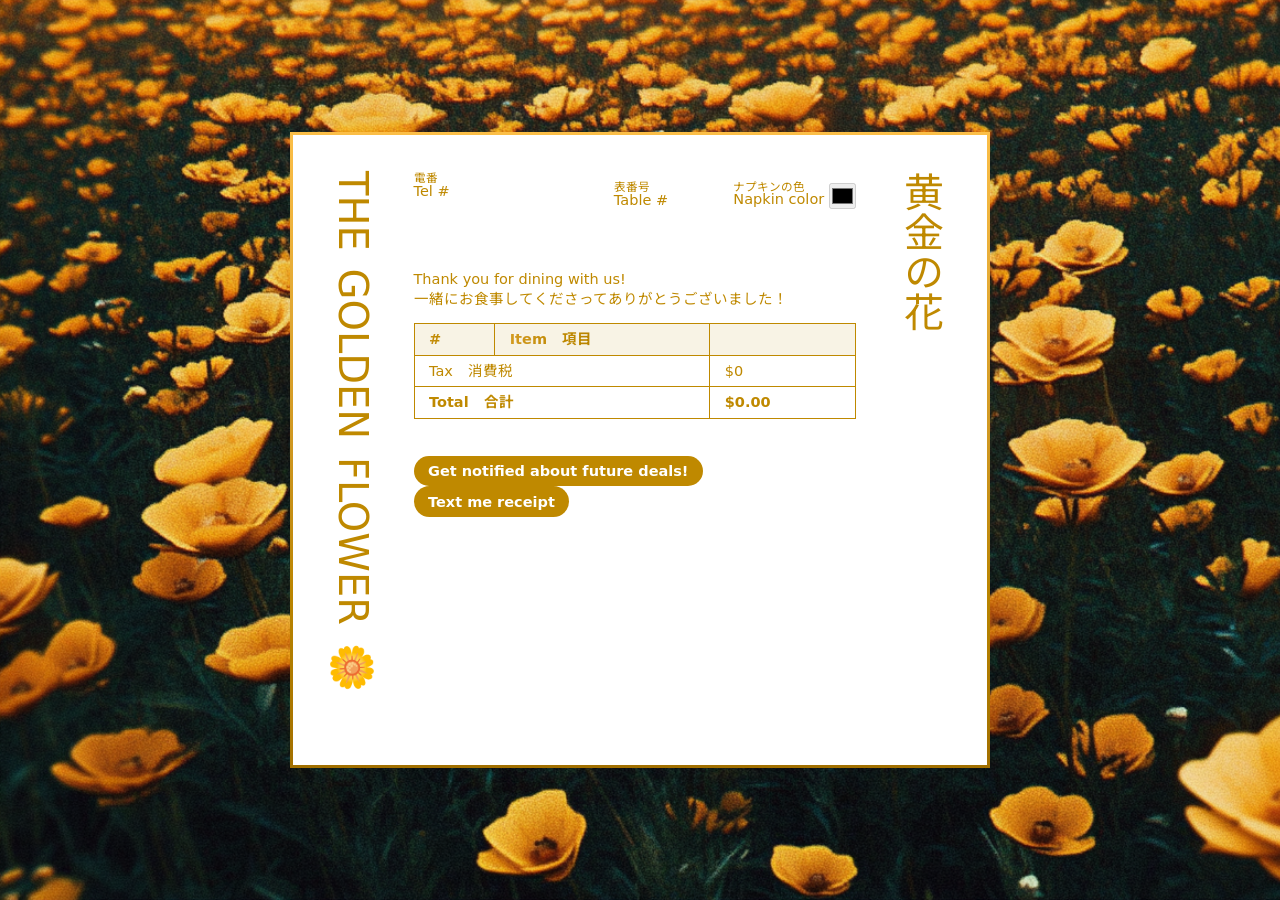
==== summary.html @ ffedcacf "Initial commit" ====
<!DOCTYPE html>
<html>
<head>
    <meta charset="utf-8">
    <meta name="viewport" content="width=device-width, initial-scale=1">
    <title>The Golden Flower 🌼</title>
    <link rel="stylesheet" href="view-transition.css" blocking="render">
    <link rel="stylesheet" href="style.css" blocking="render">
</head>
<body class="summary-page">
    <main>
        <aside lang="en">
            The Golden Flower <span>🌼</span>
        </aside>
        <form>
            <div class="toolbar">
                <label id="tel">
                    <ruby>Tel #<rp>(</rp><rt>電番</rt><rp>)</rp></ruby>
                    <input type="tel" name="tel" readonly>
                </label>
                <label id="table">
                    <ruby>Table #<rp>(</rp><rt>表番号</rt><rp>)</rp></ruby>
                    <input type="number" min="0" name="table" readonly>
                </label>
                <label id="napkin-color">
                    <ruby>Napkin color<rp>(</rp><rt>ナプキンの色</rt><rp>)</rp></ruby>
                    <input type="color" colorspace="display-p3" value="#fff" name="napkin" disabled>
                </label>
            </div>
            <p>Thank you for dining with us!
            <br>一緒にお食事してくださってありがとうございました！</p>
            <table class="summary-table" id="summary">
                <thead>
                    <th>#</th>
                    <th>Item　項目</th>
                    <th></th>
                </thead>
                <tbody></tbody>
                <tfoot></tfoot>
            </table>
            <table id="requests" hidden>
                <thead>
                    <th>Notes　注釈</th>
                </thead>
                <tr>
                    <td class="padded"></td>
                </tr>
            </table>
            <button class="button" type="button">
                Get notified about future deals!
            </button>
            <button class="button" type="button">
                Text me receipt
            </button>
        </form>
        <aside lang="ja">
            黄金の花
        </aside>
    </main>
    <script blocking="render">
        function $(selector) {
            return document.querySelector(selector);
        }
        let params = new URLSearchParams(location.search);
        $("[name=tel]").value = params.get("tel") ?? "";
        $("[name=table]").value = params.get("table") ?? "";
        $("[name=napkin]").value = params.get("napkin") ?? "";
        $("#requests").hidden = !params.get("requests");
        $("#requests td").textContent = params.get("requests") ?? "";

        let menu = {
            "gyoza": { name: "Gyoza　餃子", price: "10"},
            "karaage": { name: "Karaage　唐揚げ", price: "12"},
            "edamame": { name: "Edamame　枝豆", price: "8"},
            "hiyayakko": { name: "Hiyayakko　冷奴", price: "8"},
            "gyudon": { name: "Gyudon (Beef)　牛丼", price: "16"},
            "unadon": { name: "Unadon (Eel)　鰻丼", price: "18"},
            "katsudon": { name: "Katsudon (Pork cutlet)　カツ丼", price: "16"},
            "tekkadon": { name: "Tekkadon (Tuna)　鉄火丼", price: "18"},
        };

        let total = 0;
        for (let item in menu) {
            if (!params.has(item) || !params.get(item) || params.get(item) == 0)
                continue;
            const tr = document.createElement("tr");
            const quantityCell = document.createElement("td");
            quantityCell.className = "collapsed";
            quantityCell.textContent = params.get(item);

            const nameCell = document.createElement("td");
            nameCell.textContent = menu[item].name;

            const priceCell = document.createElement("td");
            const price = params.get(item) * menu[item].price;
            priceCell.textContent = "$" + price;
            tr.append(quantityCell, nameCell, priceCell);
            $("#summary tbody").append(tr);

            total += price;
        }

        const taxRow = document.createElement("tr");
        const taxLabel = document.createElement("td");
        taxLabel.colSpan = 2;
        taxLabel.textContent = "Tax　消費税";
        const taxCell = document.createElement("td");
        const tax = parseFloat((total * 0.0725).toFixed(2));
        taxCell.textContent = "$" + tax;
        taxRow.append(taxLabel, taxCell);
        $("#summary tbody").append(taxRow);
        total += tax;

        if (params.get("tip")) {
            const tipRow = document.createElement("tr");
            const tipLabel = document.createElement("td");
            tipLabel.colSpan = 2;
            tipLabel.textContent = "Tip　チップ";
            const tipCell = document.createElement("td");
            tipCell.textContent = "$" + params.get("tip");
            tipRow.append(tipLabel, tipCell);
            $("#summary tbody").append(tipRow);
            total += parseInt(params.get("tip"));
        }

        const footerRow = document.createElement("tr");
        const footerLabel = document.createElement("td");
        footerLabel.colSpan = 2;
        footerLabel.textContent = "Total　合計";
        const totalCell = document.createElement("td");
        totalCell.textContent = "$" + total.toFixed(2);
        footerRow.append(footerLabel, totalCell);
        $("#summary tfoot").append(footerRow);
    </script>
</body>
</html>
---- view-transition.css ----
@view-transition {
    navigation: auto;
}
::view-transition-group(root) {
    animation-duration: 2s;
}
::view-transition-old(root) {
    animation: none;
}
::view-transition-new(root) {
    animation-name: splash;
    animation-timing-function: ease-in-out;
    animation-duration: inherit;
}
@keyframes splash {
    0% {
        clip-path: circle(0px at 50% 50%);
        clip-path: shape(
            from calc(50% - 5vmax) calc(50% - 5vmax),
            move by 8.26vmax 4.97vmax,
            smooth by 1.40vmax -0.44vmax with 0.95vmax -0.01vmax,
            curve by 0.31vmax -1.04vmax with 0.45vmax -0.43vmax / 0.43vmax -0.73vmax,
            smooth by -0.55vmax -0.36vmax with -0.55vmax -0.36vmax,
            smooth by 0.07vmax -0.66vmax with 0.25vmax -0.28vmax,
            smooth by -1.19vmax -0.24vmax with -0.76vmax -0.50vmax,
            smooth by -1.09vmax 0.89vmax with -1.09vmax 0.89vmax,
            smooth by 0.77vmax -1.35vmax with 0.63vmax -0.76vmax,
            smooth by -0.39vmax -1.10vmax with 0vmax -0.89vmax,
            smooth by -0.73vmax 0.18vmax with -0.73vmax 0.18vmax,
            smooth by -0.46vmax -0.77vmax with 0.01vmax -0.58vmax,
            smooth by -0.99vmax 0.65vmax with -0.88vmax 0.44vmax,
            curve by -0.44vmax 1.21vmax with -0.10vmax 0.17vmax / -0.44vmax 1.21vmax,
            smooth by -0.51vmax -1.40vmax with -0.17vmax -0.89vmax,
            curve by -1.03vmax -0.23vmax with -0.30vmax -0.45vmax / -0.76vmax -0.51vmax,
            smooth by -0.20vmax 0.62vmax with -0.20vmax 0.62vmax,
            smooth by -0.80vmax 0.01vmax with -0.42vmax -0.25vmax,
            curve by -0.31vmax 0.73vmax with -0.27vmax 0.18vmax / -0.35vmax 0.44vmax,
            curve by 0.87vmax 1.42vmax with 0.07vmax 0.49vmax / 0.87vmax 1.42vmax,
            smooth by -1.18vmax -0.72vmax with -0.67vmax -0.60vmax,
            curve by -0.97vmax 0.39vmax with -0.53vmax -0.13vmax / -0.88vmax 0.14vmax,
            smooth by 0.18vmax 0.69vmax with 0.18vmax 0.69vmax,
            smooth by -0.72vmax 0.62vmax with -0.67vmax 0.08vmax,
            smooth by 0.63vmax 1.02vmax with 0.30vmax 0.90vmax,
            smooth by 1.32vmax 0.18vmax with 1.32vmax 0.18vmax,
            smooth by -1.51vmax 0.60vmax with -1.12vmax 0.26vmax,
            curve by -0.14vmax 0.91vmax with -0.39vmax 0.34vmax / -0.34vmax 0.66vmax,
            curve by 0.51vmax 0.20vmax with 0.18vmax 0.23vmax / 0.51vmax 0.20vmax,
            smooth by -0.05vmax 0.76vmax with -0.27vmax 0.44vmax,
            smooth by 1.13vmax 0.27vmax with 0.61vmax 0.47vmax,
            curve by 1.20vmax -0.76vmax with 0.51vmax -0.19vmax / 1.20vmax -0.76vmax,
            smooth by -0.74vmax 1.78vmax with -0.83vmax 1.17vmax,
            curve by 0.72vmax 0.76vmax with 0.09vmax 0.61vmax / 0.45vmax 0.76vmax,
            curve by 0.61vmax -0.40vmax with 0.29vmax -0.03vmax / 0.61vmax -0.40vmax,
            smooth by 0.44vmax 0.63vmax with 0.06vmax 0.55vmax,
            smooth by 0.83vmax -0.63vmax with 0.63vmax -0.28vmax,
            smooth by 0.28vmax -1.19vmax with 0.28vmax -1.19vmax,
            smooth by 0.46vmax 1.56vmax with 0vmax 1.12vmax,
            smooth by 1.00vmax 0.15vmax with 0.75vmax 0.36vmax,
            curve by 0.25vmax -0.60vmax with 0.25vmax -0.21vmax / 0.25vmax -0.60vmax,
            smooth by 0.86vmax -0.01vmax with 0.43vmax 0.35vmax,
            smooth by 0.03vmax -1.14vmax with 0.16vmax -0.91vmax,
            smooth by -0.60vmax -0.75vmax with -0.60vmax -0.75vmax,
            smooth by 1.39vmax 0.53vmax with 0.95vmax 0.55vmax,
            smooth by 0.75vmax -0.50vmax with 0.67vmax -0.24vmax,
            curve by -0.20vmax -0.65vmax with 0.07vmax -0.25vmax / -0.20vmax -0.65vmax,
            smooth by 0.53vmax -0.45vmax with 0.35vmax -0.05vmax,
            smooth by -0.56vmax -1.02vmax with -0.25vmax -0.86vmax,
            curve by -1.18vmax -0.32vmax with -0.30vmax -0.16vmax / -1.18vmax -0.32vmax
        );
    }
    100% {
        clip-path: circle(100vmax at 50% 50%);
        clip-path: shape(
            from calc(50% - 100vmax) calc(50% - 100vmax),
            move by 165.18vmax 99.47vmax,
            smooth by 27.96vmax -8.73vmax with 18.91vmax -0.18vmax,
            curve by 6.17vmax -20.89vmax with 9.04vmax -8.56vmax / 8.63vmax -14.67vmax,
            smooth by -10.94vmax -7.14vmax with -10.94vmax -7.14vmax,
            smooth by 1.47vmax -13.26vmax with 5.09vmax -5.53vmax,
            smooth by -23.85vmax -4.86vmax with -15.13vmax -10.07vmax,
            smooth by -21.82vmax 17.79vmax with -21.82vmax 17.79vmax,
            smooth by 15.41vmax -27.03vmax with 12.60vmax -15.10vmax,
            smooth by -7.73vmax -21.98vmax with 0vmax -17.79vmax,
            smooth by -14.64vmax 3.52vmax with -14.64vmax 3.52vmax,
            smooth by -9.22vmax -15.44vmax with 0.16vmax -11.59vmax,
            smooth by -19.82vmax 13.01vmax with -17.59vmax 8.73vmax,
            curve by -8.80vmax 24.26vmax with -1.97vmax 3.35vmax / -8.80vmax 24.26vmax,
            smooth by -10.20vmax -28.03vmax with -3.38vmax -17.82vmax,
            curve by -20.56vmax -4.70vmax with -6.00vmax -8.99vmax / -15.13vmax -10.24vmax,
            smooth by -3.95vmax 12.42vmax with -3.95vmax 12.42vmax,
            smooth by -15.96vmax 0.17vmax with -8.39vmax -4.94vmax,
            curve by -6.17vmax 14.52vmax with -5.34vmax 3.61vmax / -6.93vmax 8.86vmax,
            curve by 17.36vmax 28.44vmax with 1.32vmax 9.74vmax / 17.36vmax 28.44vmax,
            smooth by -23.68vmax -14.44vmax with -13.32vmax -11.92vmax,
            curve by -19.40vmax 7.71vmax with -10.61vmax -2.58vmax / -17.60vmax 2.85vmax,
            smooth by 3.62vmax 13.76vmax with 3.62vmax 13.76vmax,
            smooth by -14.47vmax 12.41vmax with -13.33vmax 1.51vmax,
            smooth by 12.66vmax 20.31vmax with 6.09vmax 17.97vmax,
            smooth by 26.30vmax 3.70vmax with 26.30vmax 3.70vmax,
            smooth by -30.25vmax 12.09vmax with -22.31vmax 5.13vmax,
            curve by -2.79vmax 18.30vmax with -7.78vmax 6.82vmax / -6.86vmax 13.29vmax,
            curve by 10.19vmax 4.03vmax with 3.67vmax 4.53vmax / 10.19vmax 4.03vmax,
            smooth by -0.99vmax 15.10vmax with -5.42vmax 8.89vmax,
            smooth by 22.69vmax 5.38vmax with 12.17vmax 9.39vmax,
            curve by 24.06vmax -15.16vmax with 10.13vmax -3.87vmax / 24.06vmax -15.16vmax,
            smooth by -14.85vmax 35.63vmax with -16.67vmax 23.38vmax,
            curve by 14.47vmax 15.10vmax with 1.81vmax 12.24vmax / 8.94vmax 15.15vmax,
            curve by 12.17vmax -8.06vmax with 5.75vmax -0.50vmax / 12.17vmax -8.06vmax,
            smooth by 8.71vmax 12.59vmax with 1.16vmax 10.91vmax,
            smooth by 16.61vmax -12.59vmax with 12.66vmax -5.53vmax,
            smooth by 5.59vmax -23.83vmax with 5.59vmax -23.83vmax,
            smooth by 9.20vmax 31.21vmax with 0vmax 22.48vmax,
            smooth by 20.05vmax 3.02vmax with 15.09vmax 7.11vmax,
            curve by 4.93vmax -12.09vmax with 5.09vmax -4.20vmax / 4.93vmax -12.09vmax,
            smooth by 17.26vmax -0.17vmax with 8.55vmax 7.06vmax,
            smooth by 0.65vmax -22.82vmax with 3.12vmax -18.30vmax,
            smooth by -12.00vmax -14.94vmax with -12.00vmax -14.94vmax,
            smooth by 27.79vmax 10.57vmax with 19.07vmax 11.07vmax,
            smooth by 14.96vmax -10.07vmax with 13.48vmax -4.86vmax,
            curve by -3.95vmax -12.92vmax with 1.41vmax -4.97vmax / -3.95vmax -12.92vmax,
            smooth by 10.52vmax -9.07vmax with 6.90vmax -1.01vmax,
            smooth by -11.18vmax -20.47vmax with -5.09vmax -17.29vmax,
            curve by -23.64vmax -6.37vmax with -6.04vmax -3.18vmax / -23.64vmax -6.37vmax
        );
    }
}
---- style.css ----
@import url('https://fonts.googleapis.com/css2?family=Noto+Sans+JP:wght@100..900&display=swap');

:root {
    --page-spacing: calc(.75 * 49px);
    --theme-color: #bf8900;
    --theme-horizontal-gradient: linear-gradient(to right,
        lch(from var(--theme-color) calc(l + 10) c h),
        var(--theme-color) 30%,
        lch(from var(--theme-color) calc(l - 10) c h)
    );
    --theme-vertical-gradient: linear-gradient(to bottom,
        lch(from var(--theme-color) calc(l + 20) c h),
        lch(from var(--theme-color) calc(l - 10) c h)
    );
}
* {
    box-sizing: border-box;
}
html, body {
    height: 100%;
    margin: 0;
}
body {
    background-image: url(./img/wallpaper.png);
    background-repeat: no-repeat;
    background-color: black;
    background-size: cover;
    font-family: system-ui, Noto Sans JP;
    padding-block: 10px;
    font-size: 14.5px;
    align-content: center;
}
main {
    align-self: center;
    background-color: white;
    color: var(--theme-color);
    border: 3px solid transparent;
    background-image: linear-gradient(white, white), var(--theme-vertical-gradient);
    background-clip: border-box, border-area;
    background-origin: content-box, border-box;
    background-repeat: no-repeat;
    background-size: cover;
    max-width: 700px;
    overflow: auto;
    width: 100%;
    margin: auto;
    max-height: 100%;
    display: flex;
    scrollbar-width: none;
}

.summary-page {
    background-image: url(./img/wallpaper2.png);
}

.button {
    cursor: pointer;
    border-radius: 2em;
    border: none;
    padding: .5em 1em;
    background-color: var(--theme-color);
    color: white;
    font: inherit;
    font-weight: bold;
    text-decoration: none;

    ruby {
        rt {
            font-size: .75em;
        }
        ruby-align: start;
    }
}

.button:hover {
    background-color: color-mix(in srgb, black 7%, var(--theme-color));
}

.button:hover:active {
    background-color: color-mix(in srgb, black 15%, var(--theme-color));
}

.toolbar {
    display: flex;
    flex-wrap: wrap;
    align-items: center;
    gap: 1em;
    padding-bottom: var(--page-spacing);

    .spacer {
        flex: 1;
    }
    ruby {
        ruby-align: start;
        ruby-overhang: none;
        rt {
            font-size: .8em;
        }
    }

    #tel {
        flex: 1;
    }

    input:not([type=color]) {
        color: inherit;
        font: inherit;
        border: none;
        &:read-write {
            border-bottom: 1px solid;
        }

        &[type=tel] {
            min-width: 12ch;
            max-width: 100%;
        }

        &[type=number] {
            width: 5ch;
        }
    }

    #napkin-color {
        input {
            width: 2ic;
            height: 2ic;
            display: inline-block;
            padding: 0;
            color: inherit;
        }
    }
}
form {
    flex: 1;
    padding-block: var(--page-spacing);
    min-width: 0;
}
aside {
    font-size: 40px;
    margin: var(--page-spacing);
    text-box: trim-both cap text;
    white-space: nowrap;

    &[lang=en] {
        text-transform: uppercase;
        writing-mode: vertical-lr;
        writing-mode: sideways-lr;
        word-spacing: 5px;
        text-align: end;
        span {
            margin-bottom: var(--page-spacing)
        }
    }
    &[lang=ja] {
        writing-mode: vertical-lr;
    }
}
p {
    line-height: 1.25lh;
}
table {
    width: 100%;
    border: 1px solid;
    border-collapse: collapse;
    @supports (background-clip: border-area) {
        background-image: var(--theme-horizontal-gradient);
        background-clip: border-area;
        border-color: transparent;
    }
    margin-bottom: var(--page-spacing);
    td.collapsed {
        white-space: nowrap;
        width: 1px;
    }
    th,
    &.menu-table summary,
    &.menu-table td:last-child,
    &.summary-table td,
    td.padded,
    td > textarea {
        padding: 0 1ic;
        line-height: 1.92lh;
    }
    td:has(input),
    td:has(textarea) {
        padding: 0;
    }
    td > textarea {
        width: 100%;
        min-height: 1lh;
        field-sizing: content;
        margin: 0;
        border: none;
        font-family: inherit;
        font-size: inherit;
        color: inherit;
        resize: none;
    }
    td > textarea::placeholder {
        color: color-mix(in srgb, currentColor 70%, transparent);
    }
    th {
        background-color: color-mix(in srgb, currentColor 10%, transparent);
        @supports (background-clip: text) {
            background-image: linear-gradient(color-mix(in srgb, currentColor 10%, transparent), color-mix(in srgb, currentColor 10%, transparent)),
                var(--theme-horizontal-gradient);
            background-clip: border-box, text;
            -webkit-text-fill-color: transparent;
        }
    }
    th, td {
        text-align: start;
        border-block-end: 1px solid currentColor;
        border-inline-end: 1px solid;
    }
    tfoot {
        font-weight: bold;
    }
    input {
        width: 5ch;
        height: 2lh;
        padding-inline-start: 1ic;
        border: none;
        display: block;
        font: inherit;
        color: inherit;
    }
    details {
        width: 100%;
        -webkit-user-select: none;
        user-select: none;
        summary {
            align-items: center;
            list-style: "📷" inside;
            cursor: pointer;
            span {
                margin-left: 1ic;
            }
            span[lang=ja] {
                display: inline-block;
                width: 3ic;
            }
        }
        &::details-content {
            box-sizing: border-box;
            height: 0;
            transition: height .3s, content-visibility .3s allow-discrete;
            overflow: hidden;
            margin-inline-start: 1ic;
        }
        &[open]::details-content {
            height: 200px;
        }
        img {
            width: 100%;
            height: 100%;
            margin-bottom: .5em;
            object-fit: contain;
            object-position: left;
        }
    }
}
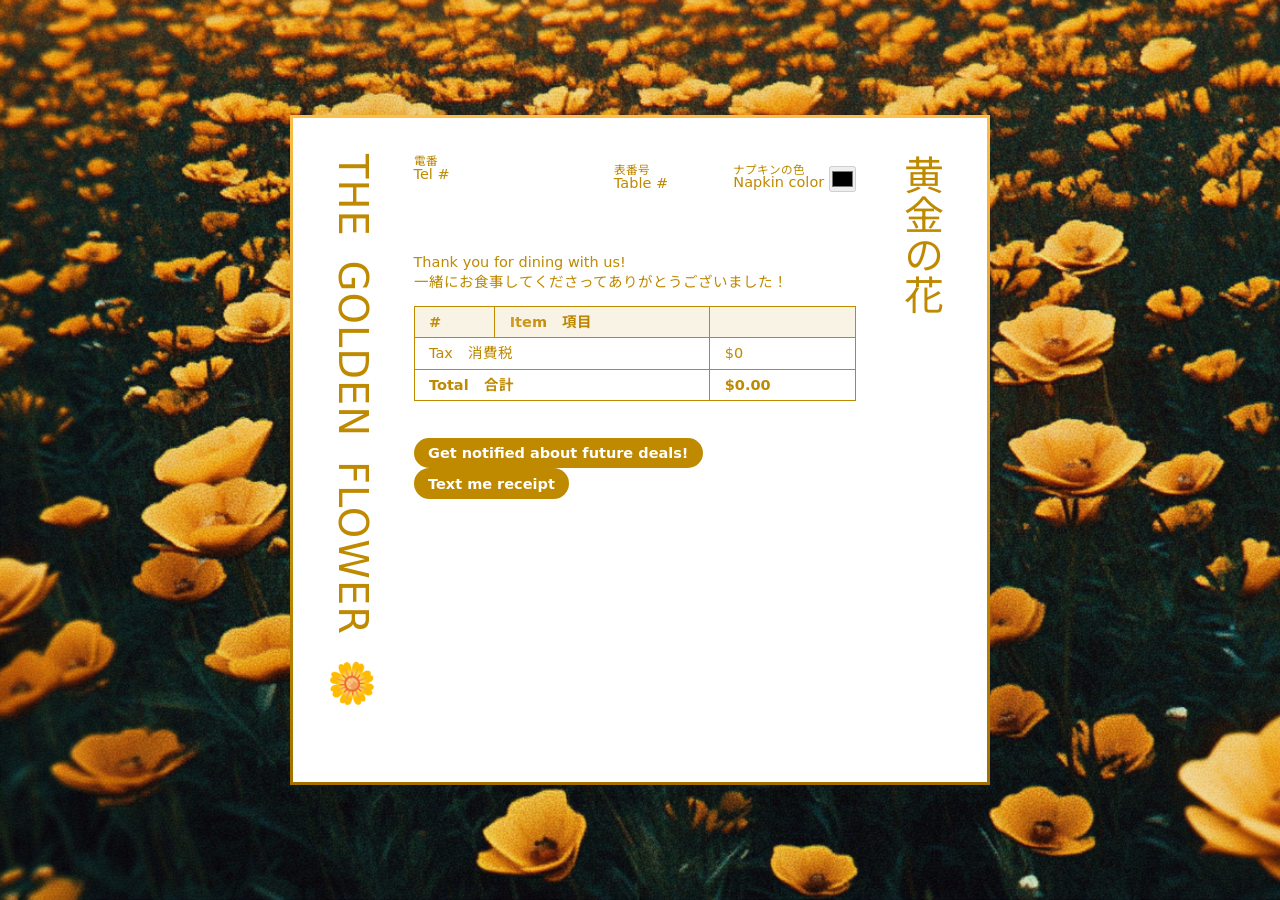
==== commit 7e59fdfb: "Add mobile design" ====
--- a/summary.html
+++ b/summary.html
@@ -13,6 +13,9 @@
             The Golden Flower <span>🌼</span>
         </aside>
         <form>
+            <header>
+                <h1><span>🌼</span> <ruby><rb>The Golden Flower</rb><rt>黄金の花</rt></ruby></h1>
+            </header>
             <div class="toolbar">
                 <label id="tel">
                     <ruby>Tel #<rp>(</rp><rt>電番</rt><rp>)</rp></ruby>
--- a/style.css
+++ b/style.css
@@ -37,7 +37,7 @@
     border: 3px solid transparent;
     background-image: linear-gradient(white, white), var(--theme-vertical-gradient);
     background-clip: border-box, border-area;
-    background-origin: content-box, border-box;
+    background-origin: padding-box, border-box;
     background-repeat: no-repeat;
     background-size: cover;
     max-width: 700px;
@@ -80,6 +80,23 @@
     background-color: color-mix(in srgb, black 15%, var(--theme-color));
 }
 
+header {
+    display: none;
+    text-align: center;
+    margin-bottom: var(--page-spacing);
+    h1 {
+        font-size: 1.65em;
+        text-transform: uppercase;
+        margin: 0;
+        word-spacing: 10px;
+        letter-spacing: 1px;
+        font-weight: 600;
+        ruby rt {
+            font-size: 0.8em;
+        }
+    }
+}
+
 .toolbar {
     display: flex;
     flex-wrap: wrap;
@@ -106,6 +123,7 @@
         color: inherit;
         font: inherit;
         border: none;
+        border-radius: 0;
         &:read-write {
             border-bottom: 1px solid;
         }
@@ -117,6 +135,13 @@
 
         &[type=number] {
             width: 5ch;
+        }
+
+        &[type=number][readonly]::-webkit-inner-spin-button {
+            display: none;
+        }
+        &[type=number][readonly]::-moz-number-spin-box {
+            display: none;
         }
     }
 
@@ -145,7 +170,8 @@
         text-transform: uppercase;
         writing-mode: vertical-lr;
         writing-mode: sideways-lr;
-        word-spacing: 5px;
+        word-spacing: 10px;
+        letter-spacing: 1px;
         text-align: end;
         span {
             margin-bottom: var(--page-spacing)
@@ -162,12 +188,12 @@
     width: 100%;
     border: 1px solid;
     border-collapse: collapse;
+    margin-bottom: var(--page-spacing);
     @supports (background-clip: border-area) {
         background-image: var(--theme-horizontal-gradient);
         background-clip: border-area;
         border-color: transparent;
     }
-    margin-bottom: var(--page-spacing);
     td.collapsed {
         white-space: nowrap;
         width: 1px;
@@ -179,7 +205,7 @@
     td.padded,
     td > textarea {
         padding: 0 1ic;
-        line-height: 1.92lh;
+        line-height: 1.9lh;
     }
     td:has(input),
     td:has(textarea) {
@@ -259,4 +285,23 @@
             object-position: left;
         }
     }
+}
+
+#requests td {
+    white-space: pre;
+}
+
+@media (max-width: 600px) {
+    :root {
+        --page-spacing: calc(.75 * 30px);
+    }
+    header {
+        display: block;
+    }
+    aside {
+        display: none;
+    }
+    main {
+        padding: 1em;
+    }
 }
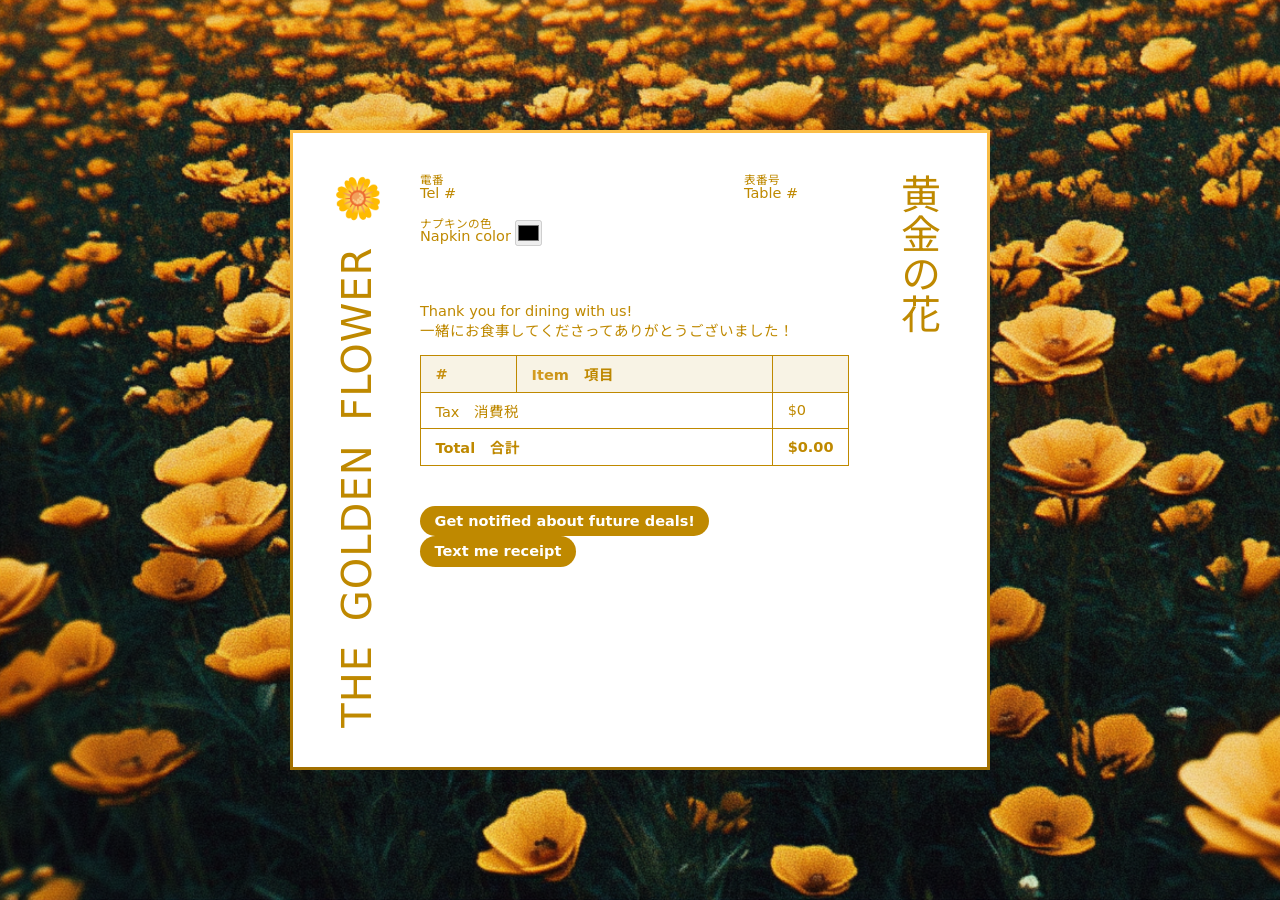
==== commit b65ab2ee: "Collapse price summary cells" ====
--- a/summary.html
+++ b/summary.html
@@ -96,6 +96,7 @@
 
             const priceCell = document.createElement("td");
             const price = params.get(item) * menu[item].price;
+            priceCell.className = "collapsed";
             priceCell.textContent = "$" + price;
             tr.append(quantityCell, nameCell, priceCell);
             $("#summary tbody").append(tr);
@@ -109,6 +110,7 @@
         taxLabel.textContent = "Tax　消費税";
         const taxCell = document.createElement("td");
         const tax = parseFloat((total * 0.0725).toFixed(2));
+        taxCell.className = "collapsed";
         taxCell.textContent = "$" + tax;
         taxRow.append(taxLabel, taxCell);
         $("#summary tbody").append(taxRow);
@@ -120,6 +122,7 @@
             tipLabel.colSpan = 2;
             tipLabel.textContent = "Tip　チップ";
             const tipCell = document.createElement("td");
+            tipCell.className = "collapsed";
             tipCell.textContent = "$" + params.get("tip");
             tipRow.append(tipLabel, tipCell);
             $("#summary tbody").append(tipRow);
@@ -131,6 +134,7 @@
         footerLabel.colSpan = 2;
         footerLabel.textContent = "Total　合計";
         const totalCell = document.createElement("td");
+        totalCell.className = "collapsed";
         totalCell.textContent = "$" + total.toFixed(2);
         footerRow.append(footerLabel, totalCell);
         $("#summary tfoot").append(footerRow);
--- a/style.css
+++ b/style.css
@@ -1,7 +1,7 @@
 @import url('https://fonts.googleapis.com/css2?family=Noto+Sans+JP:wght@100..900&display=swap');
 
 :root {
-    --page-spacing: calc(.75 * 49px);
+    --page-spacing: 40px;
     --theme-color: #bf8900;
     --theme-horizontal-gradient: linear-gradient(to right,
         lch(from var(--theme-color) calc(l + 10) c h),
@@ -26,7 +26,7 @@
     background-color: black;
     background-size: cover;
     font-family: system-ui, Noto Sans JP;
-    padding-block: 10px;
+    padding-block: 8px;
     font-size: 14.5px;
     align-content: center;
 }
@@ -122,6 +122,8 @@
     input:not([type=color]) {
         color: inherit;
         font: inherit;
+        appearance: none;
+        background: none;
         border: none;
         border-radius: 0;
         &:read-write {
@@ -163,18 +165,20 @@
 aside {
     font-size: 40px;
     margin: var(--page-spacing);
-    text-box: trim-both cap text;
+    text-box: trim-both cap alphabetic;
     white-space: nowrap;
 
     &[lang=en] {
         text-transform: uppercase;
         writing-mode: vertical-lr;
-        writing-mode: sideways-lr;
         word-spacing: 10px;
         letter-spacing: 1px;
         text-align: end;
-        span {
-            margin-bottom: var(--page-spacing)
+        @supports (writing-mode: sideways-lr) {
+            writing-mode: sideways-lr;
+        }
+        @supports not (writing-mode: sideways-lr) {
+            transform: scale(-1);
         }
     }
     &[lang=ja] {
@@ -204,8 +208,7 @@
     &.summary-table td,
     td.padded,
     td > textarea {
-        padding: 0 1ic;
-        line-height: 1.9lh;
+        padding: .5em 1ic;
     }
     td:has(input),
     td:has(textarea) {
@@ -216,7 +219,10 @@
         min-height: 1lh;
         field-sizing: content;
         margin: 0;
+        appearance: none;
+        background: none;
         border: none;
+        border-radius: 0;
         font-family: inherit;
         font-size: inherit;
         color: inherit;
@@ -245,7 +251,8 @@
     input {
         width: 5ch;
         height: 2lh;
-        padding-inline-start: 1ic;
+        padding-inline-start: .5ic;
+        text-align: center;
         border: none;
         display: block;
         font: inherit;
@@ -267,6 +274,13 @@
                 width: 3ic;
             }
         }
+        img {
+            width: 100%;
+            height: 100%;
+            margin-bottom: .5em;
+            object-fit: contain;
+            object-position: left;
+        }
         &::details-content {
             box-sizing: border-box;
             height: 0;
@@ -277,13 +291,6 @@
         &[open]::details-content {
             height: 200px;
         }
-        img {
-            width: 100%;
-            height: 100%;
-            margin-bottom: .5em;
-            object-fit: contain;
-            object-position: left;
-        }
     }
 }
 
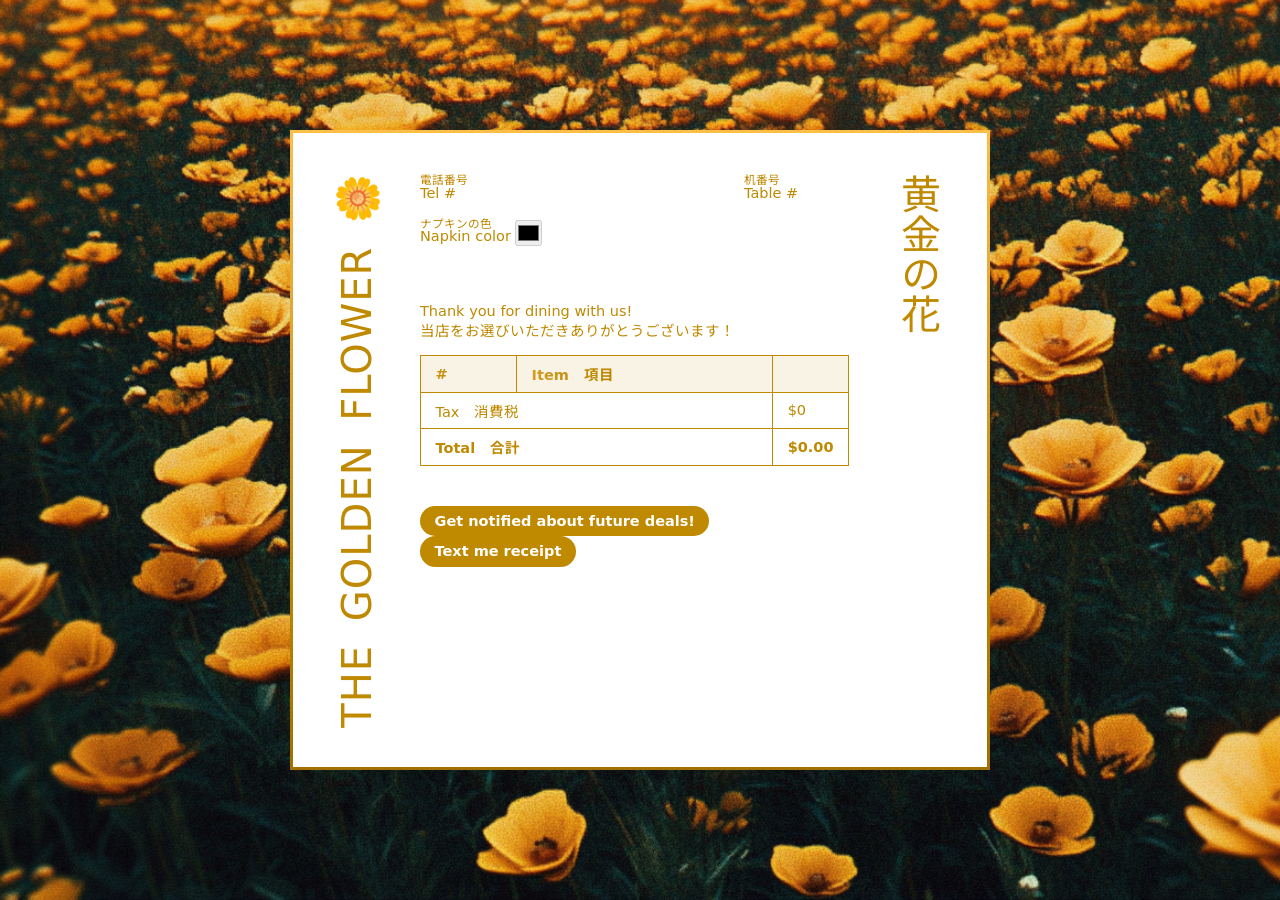
==== commit 4599383a: "Improve some Japanese translations" ====
--- a/summary.html
+++ b/summary.html
@@ -18,11 +18,11 @@
             </header>
             <div class="toolbar">
                 <label id="tel">
-                    <ruby>Tel #<rp>(</rp><rt>電番</rt><rp>)</rp></ruby>
+                    <ruby>Tel #<rp>(</rp><rt>電話番号</rt><rp>)</rp></ruby>
                     <input type="tel" name="tel" readonly>
                 </label>
                 <label id="table">
-                    <ruby>Table #<rp>(</rp><rt>表番号</rt><rp>)</rp></ruby>
+                    <ruby>Table #<rp>(</rp><rt>机番号</rt><rp>)</rp></ruby>
                     <input type="number" min="0" name="table" readonly>
                 </label>
                 <label id="napkin-color">
@@ -31,7 +31,7 @@
                 </label>
             </div>
             <p>Thank you for dining with us!
-            <br>一緒にお食事してくださってありがとうございました！</p>
+            <br>当店をお選びいただきありがとうございます！</p>
             <table class="summary-table" id="summary">
                 <thead>
                     <th>#</th>
